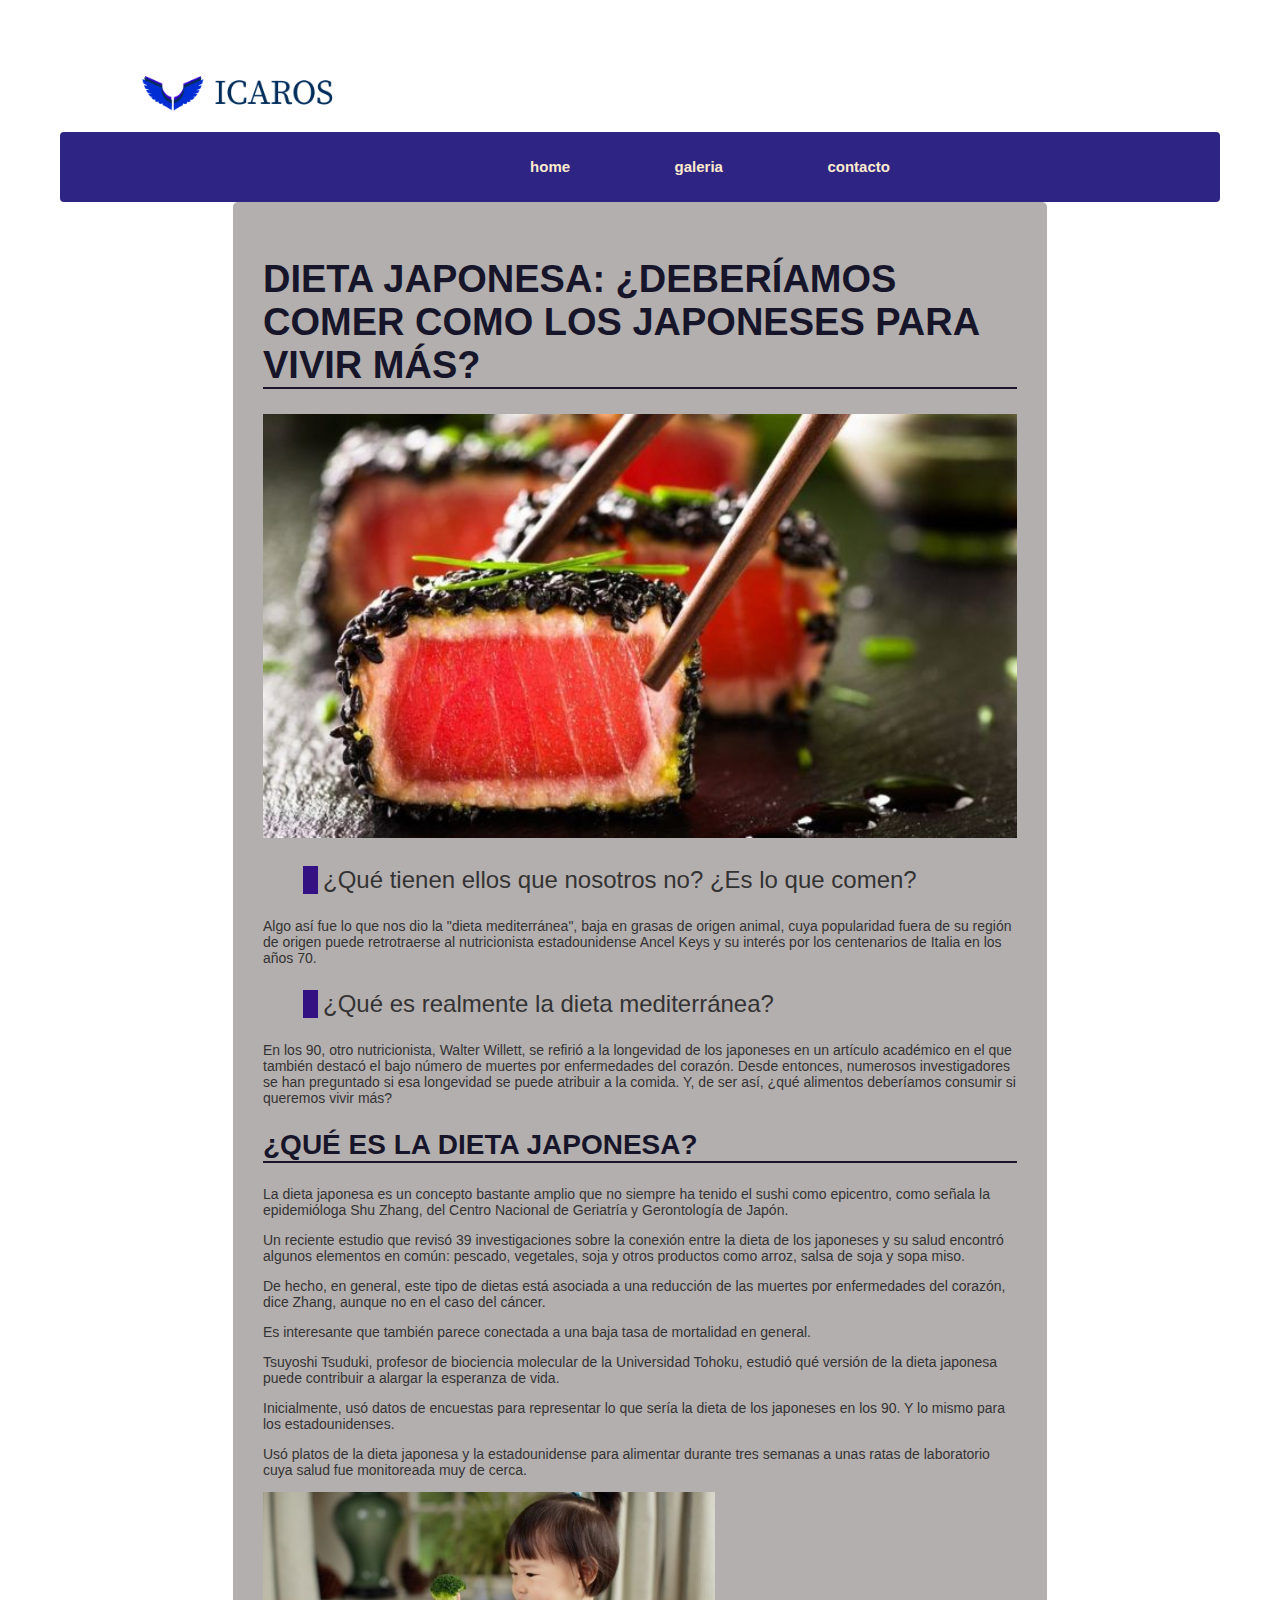
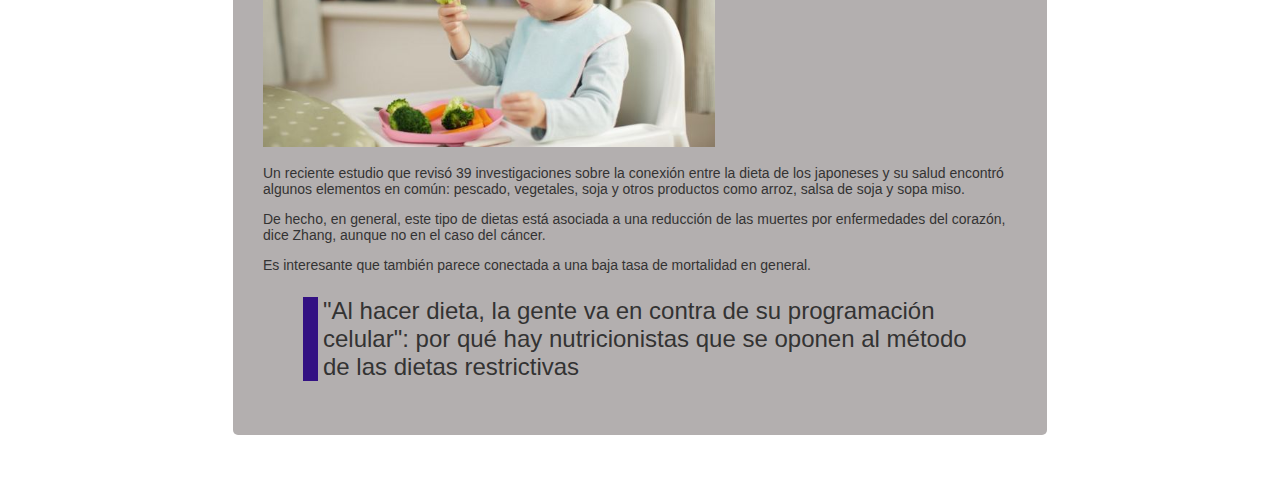
==== clase del 7-22/noticia/Dieta japonesa.html @ 145f9f7a "Initial commit" ====
<!DOCTYPE html>
<html lang="en">

<head>
    <meta charset="UTF-8">
    <meta name="viewport" content="width=device-width, initial-scale=1.0">
    <title>Dieta japonesa: ¿deberíamos comer como los japoneses para vivir más?</title>
    <link rel="stylesheet" href="assets\css\estilos.css">
    <!--llamo a mi estilo de pagina-->
</head>


<body> 
    
    <header>
        <div id="banner">
            <ul>
                <img class="banner" src="assets/img/banner.png" alt="alas de icaro">
        </ul>
        </div>
        <!--poner banner y logo aqui-->
        <nav>
            <div id="botonesarriba"> 
                <ul>
                    <li><a href="Dieta japonesa.html"><strong>home</strong></a></li>
                    <li><a href="Dieta japonesa.html"><strong>galeria</strong></a></li>
                    <li><a href="Dieta japonesa.html"><strong>contacto</strong></a></li>
                </ul>
            </div>
        </nav>
    
    </header>
     
    <div id="envoltorio"><main>
        
        <h1>
            Dieta japonesa: ¿deberíamos comer como los japoneses para vivir más?
        </h1>

            <img class="foto_principal" src="assets/img/carneagarradaconpalillos.jpg" alt="carne cubierta de semillas agarrada con palillos">
            
        <blockquote>
                ¿Qué tienen ellos que nosotros no? ¿Es lo que comen?
            </blockquote>

            <p>Algo así fue lo que nos dio la "dieta mediterránea", baja en grasas de origen animal, cuya popularidad fuera de su región de origen puede retrotraerse al nutricionista estadounidense Ancel Keys y su interés por los centenarios de Italia en los años 70.</p>
            
            <blockquote>
                ¿Qué es realmente la dieta mediterránea?
            </blockquote>

            <p>
                En los 90, otro nutricionista, Walter Willett, se refirió a la longevidad de los japoneses en un artículo académico en el que también destacó el bajo número de muertes por enfermedades del corazón.

Desde entonces, numerosos investigadores se han preguntado si esa longevidad se puede atribuir a la comida.

Y, de ser así, ¿qué alimentos deberíamos consumir si queremos vivir más?
            </p>
            <h2>
                ¿Qué es la dieta japonesa?
            </h2>
            <p>
                La dieta japonesa es un concepto bastante amplio que no siempre ha tenido el sushi como epicentro, como señala la epidemióloga Shu Zhang, del Centro Nacional de Geriatría y Gerontología de Japón. 
            </p>
            <p>
                Un reciente estudio que revisó 39 investigaciones sobre la conexión entre la dieta de los japoneses y su salud encontró algunos elementos en común: pescado, vegetales, soja y otros productos como arroz, salsa de soja y sopa miso.
            </p>
<p> De hecho, en general, este tipo de dietas está asociada a una reducción de las muertes por enfermedades del corazón, dice Zhang, aunque no en el caso del cáncer.
</p>

<p>Es interesante que también parece conectada a una baja tasa de mortalidad en general.
            </p>
           
            <p>
                Tsuyoshi Tsuduki, profesor de biociencia molecular de la Universidad Tohoku, estudió qué versión de la dieta japonesa puede contribuir a alargar la esperanza de vida.
            </p>
            <p>
                Inicialmente, usó datos de encuestas para representar lo que sería la dieta de los japoneses en los 90. Y lo mismo para los estadounidenses.
            </p>
            <p>
                Usó platos de la dieta japonesa y la estadounidense para alimentar durante tres semanas a unas ratas de laboratorio cuya salud fue monitoreada muy de cerca.
            </p>
            <img class="foto_secundaria" src="assets/img/niñacomeverduras.jpg" alt="niña come verduras">
            <p>
                Un reciente estudio que revisó 39 investigaciones sobre la conexión entre la dieta de los japoneses y su salud encontró algunos elementos en común: pescado, vegetales, soja y otros productos como arroz, salsa de soja y sopa miso.
            </p>
            <P>
                De hecho, en general, este tipo de dietas está asociada a una reducción de las muertes por enfermedades del corazón, dice Zhang, aunque no en el caso del cáncer. 
            </P>
            <p>
                Es interesante que también parece conectada a una baja tasa de mortalidad en general.
            </p>
            <blockquote>
                "Al hacer dieta, la gente va en contra de su programación celular": por qué hay nutricionistas que se oponen al método de las dietas restrictivas 
            </blockquote>
            


        

        
    
</main>
</div>

<footer>

</footer>
</body>

</html>
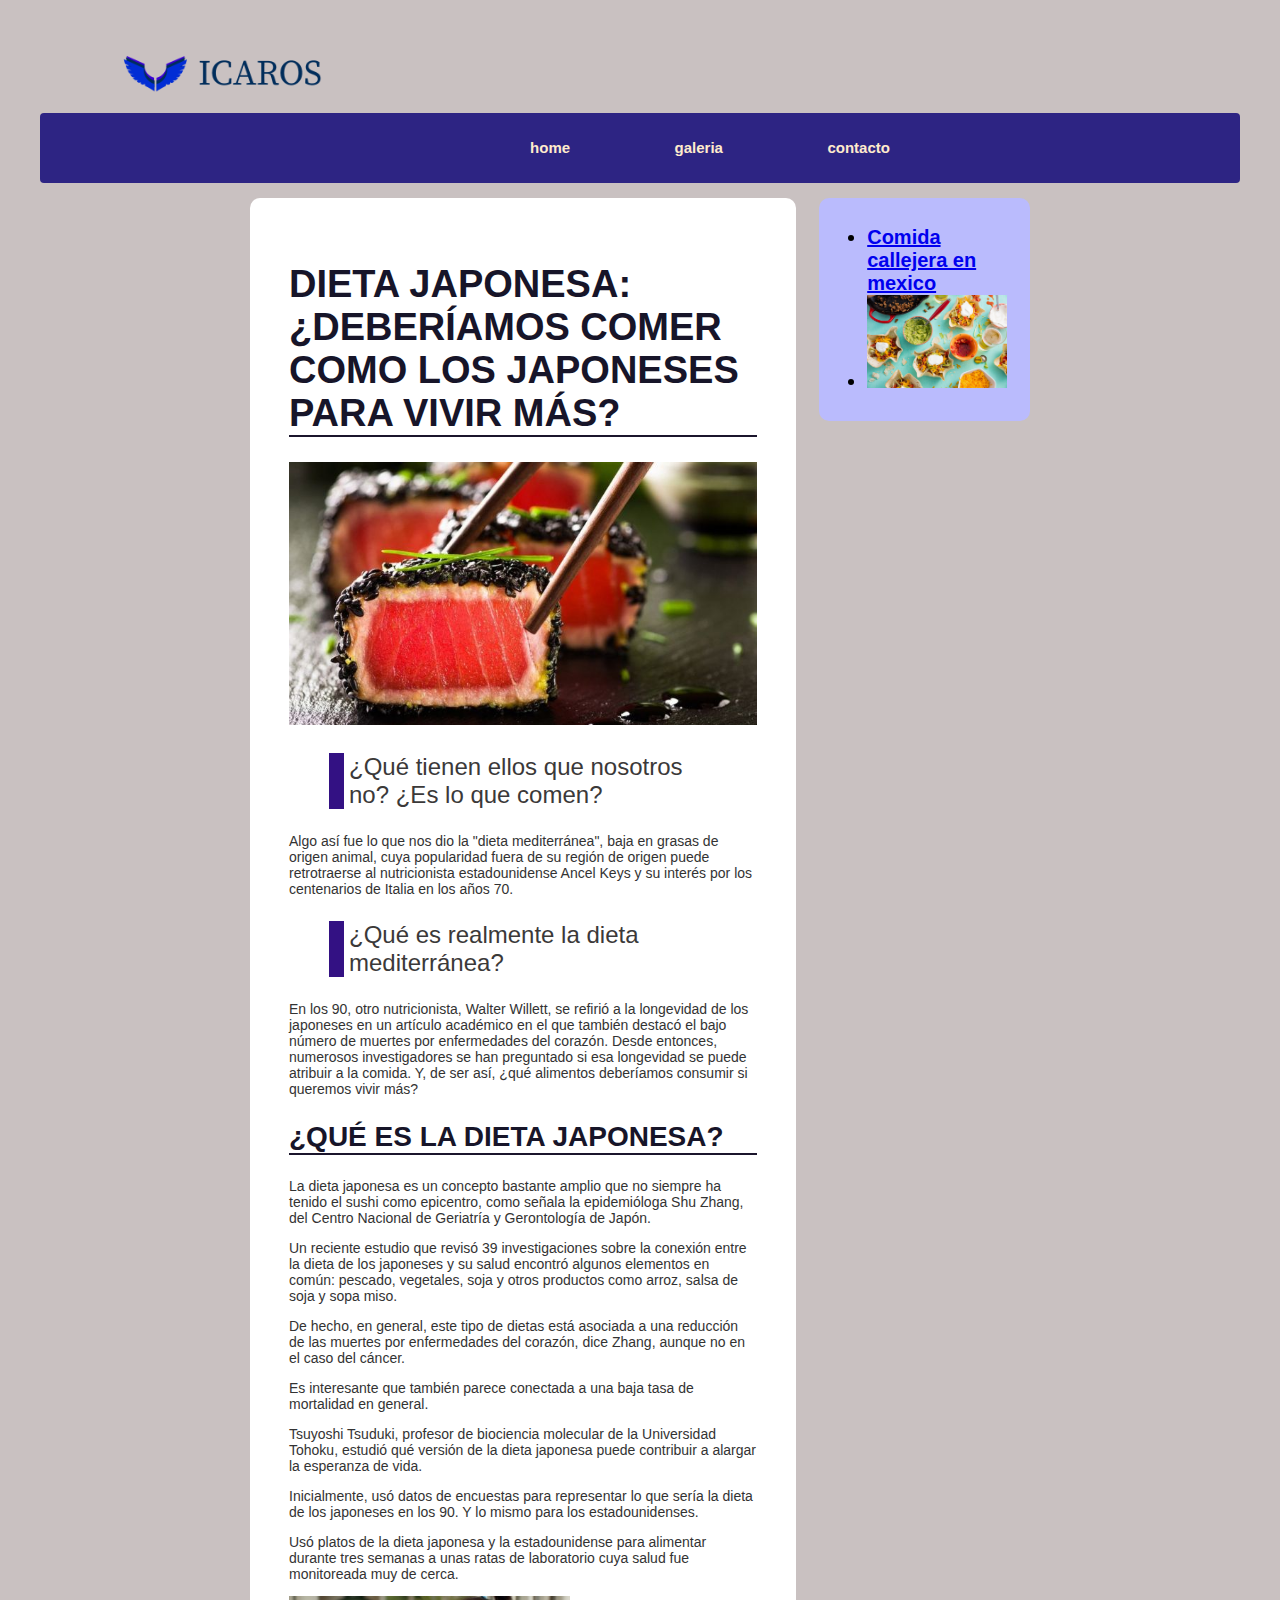
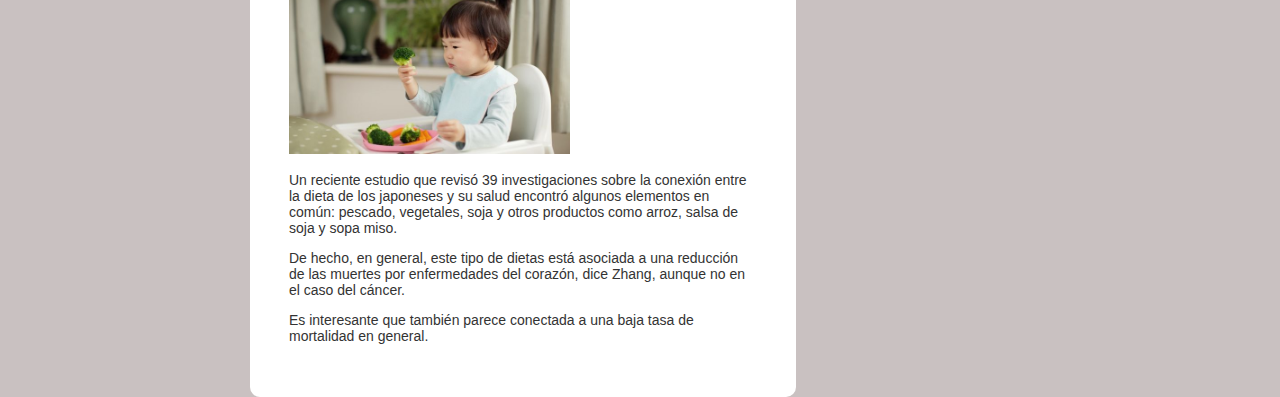
==== commit 00eee9ee: "noticia final" ====
--- a/clase del 7-22/noticia/Dieta japonesa.html
+++ b/clase del 7-22/noticia/Dieta japonesa.html
@@ -30,8 +30,11 @@
         </nav>
     
     </header>
-     
-    <div id="envoltorio"><main>
+    
+    <div id="envoltorio">
+        <main>
+        <section>
+            <article>
         
         <h1>
             Dieta japonesa: ¿deberíamos comer como los japoneses para vivir más?
@@ -90,16 +93,20 @@
             <p>
                 Es interesante que también parece conectada a una baja tasa de mortalidad en general.
             </p>
-            <blockquote>
-                "Al hacer dieta, la gente va en contra de su programación celular": por qué hay nutricionistas que se oponen al método de las dietas restrictivas 
-            </blockquote>
-            
+           
+    </article>
+
+    <aside>
+            <ul>
+        <li><a href="Dieta japonesa.html"><strong>Comida callejera en mexico</strong></a></li>
+
+        <li><a href="Dieta japonesa.html"><img class="comida-mexicana" src="assets/img/comidamexicana.jpg" alt="mucha comida mexicana"></a></li>
+    </ul>
+
+    </aside>
+    </section>
 
 
-        
-
-        
-    
 </main>
 </div>
 
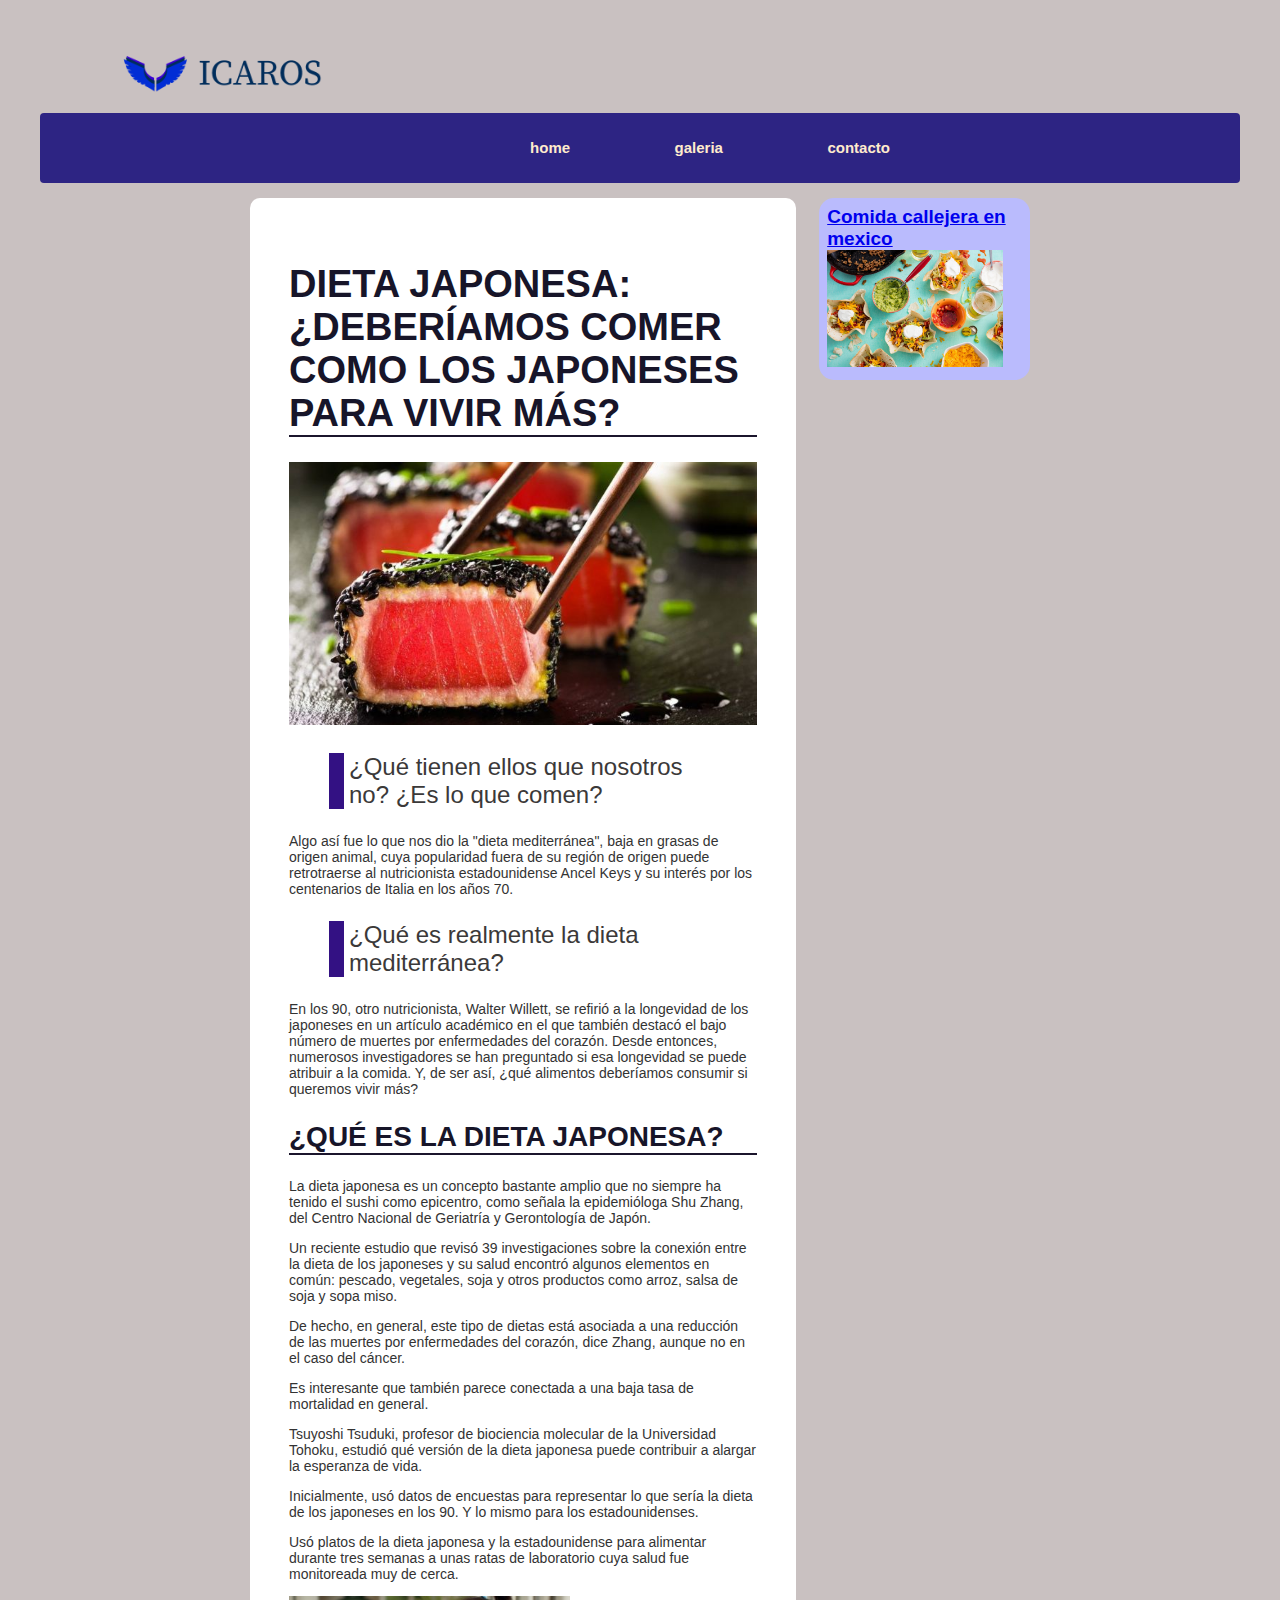
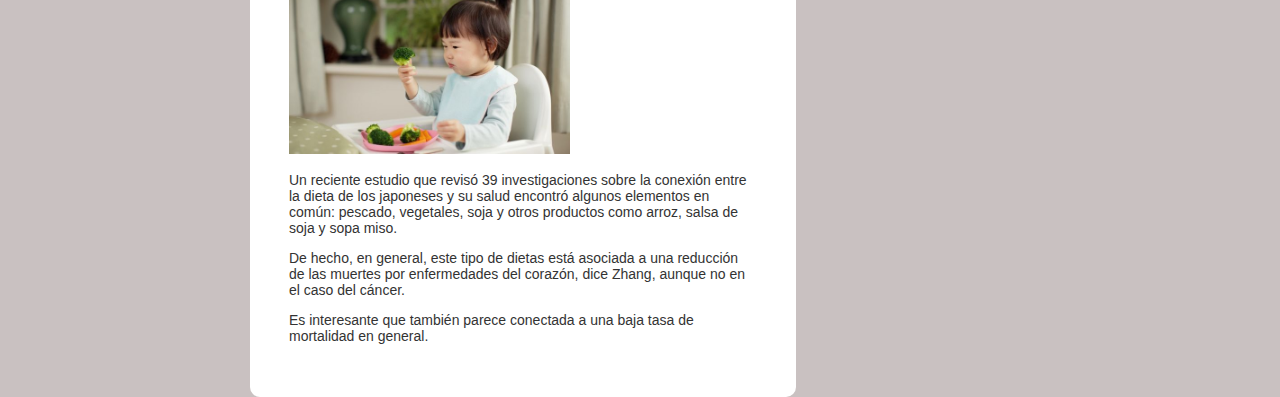
==== commit 807feda1: "rial final" ====
--- a/clase del 7-22/noticia/Dieta japonesa.html
+++ b/clase del 7-22/noticia/Dieta japonesa.html
@@ -97,11 +97,11 @@
     </article>
 
     <aside>
-            <ul>
-        <li><a href="Dieta japonesa.html"><strong>Comida callejera en mexico</strong></a></li>
+        
+        <a href="Dieta japonesa.html"><strong>Comida callejera en mexico</strong></a>
+ 
+<a href="Dieta japonesa.html"><img class="comida-mexicana" src="assets/img/comidamexicana.jpg" alt="mucha comida mexicana"></a>
 
-        <li><a href="Dieta japonesa.html"><img class="comida-mexicana" src="assets/img/comidamexicana.jpg" alt="mucha comida mexicana"></a></li>
-    </ul>
 
     </aside>
     </section>
